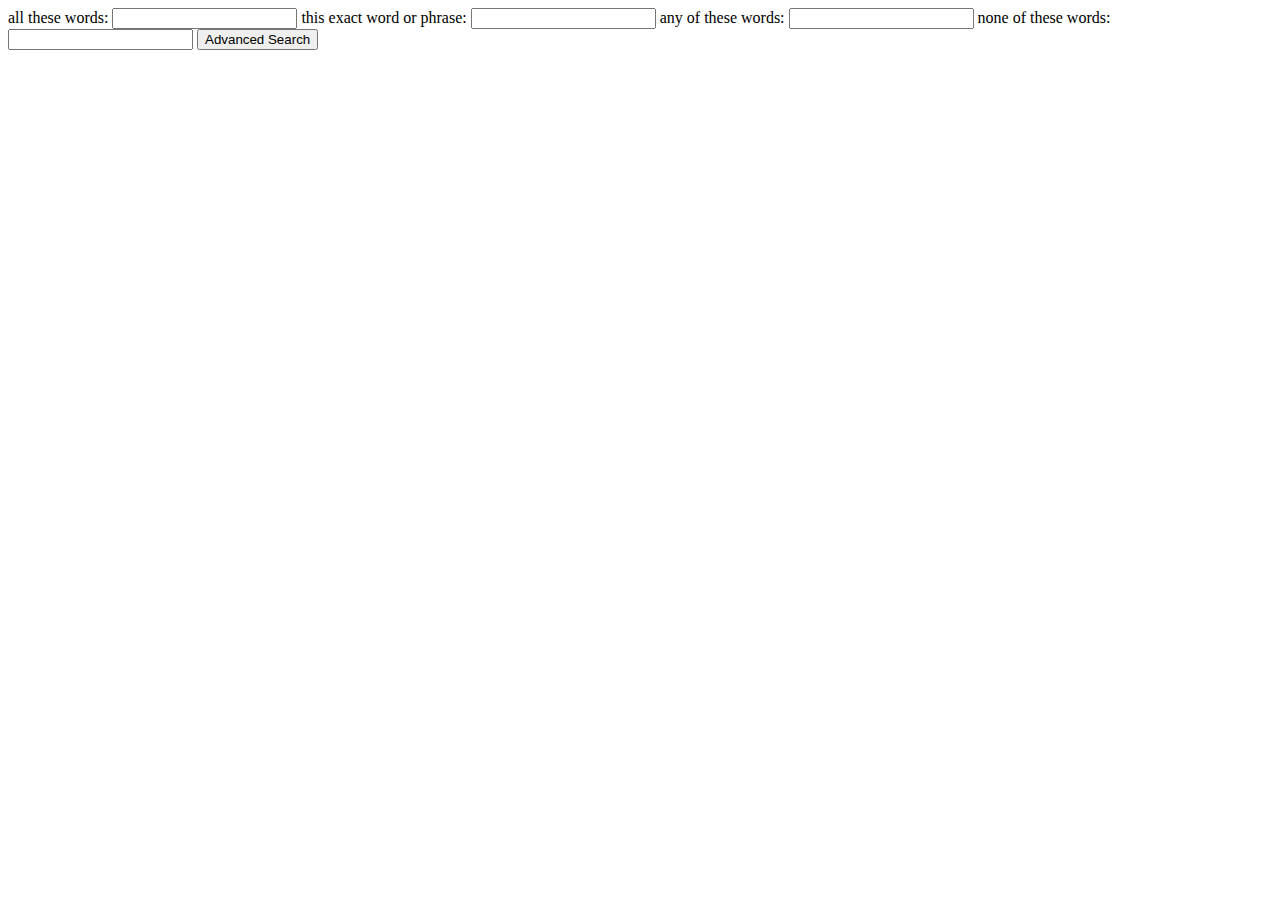
==== adv_search.html @ a60b2678 "First commit" ====
<!DOCTYPE html>
<html lang="en">
    <head>
        <title>Advanced Search</title>
    </head>
    <body>
        <form action="https://google.com/search">
            <label for="as_q">all these words:</label>
            <input type="text" name="as_q">
            <label for="as_epq">this exact word or phrase:</label>
            <input type="text" name="as_epq">
            <label for="">any of these words:</label>
            <input type="text" name="as_oq">
            <label for="">none of these words:</label>            
            <input type="text" name="as_eq">
            <input type="submit" value="Advanced Search">
        </form>
    </body>
</html>
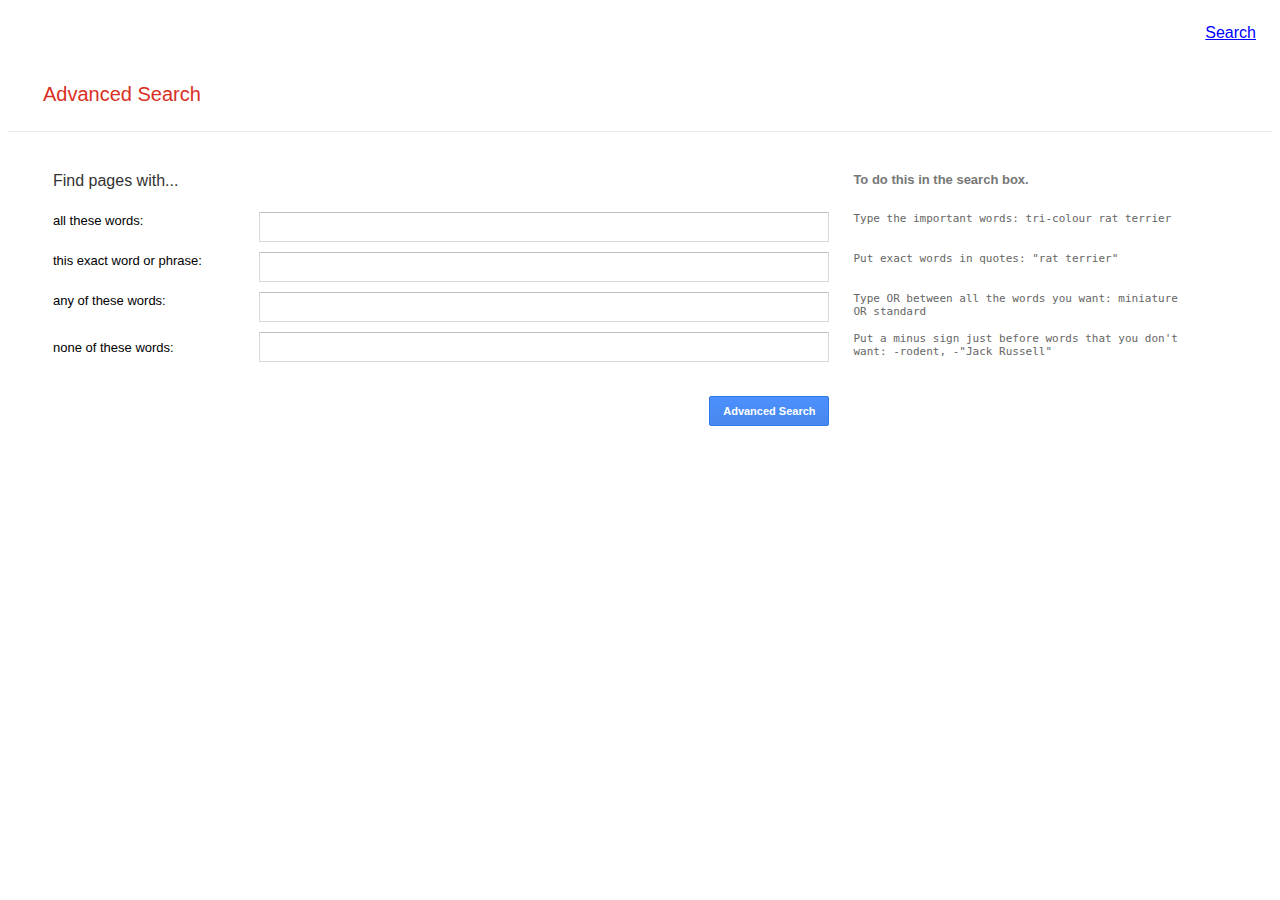
==== commit 3c48a765: "Finishes project search" ====
--- a/adv_search.html
+++ b/adv_search.html
@@ -1,19 +1,42 @@
 <!DOCTYPE html>
 <html lang="en">
+
     <head>
+        <link rel="stylesheet" href="static/styles.css">
+        <meta name="viewport" content="width=device-width, initial-scale=1.0">
         <title>Advanced Search</title>
     </head>
+
     <body>
-        <form action="https://google.com/search">
+        <div class="links-row">
+            <a href="index.html">Search</a>
+        </div>
+        <div class="appbar">
+            <label>Advanced Search</label>
+        </div>
+        <form class="adv-form" action="https://google.com/search">
+            <span class="header-1-span">Find pages with...</span>
+            <span class="header-2-span">&nbsp;</span>
+            <span class="header-3-span">To do this in the search box.</span>
+
             <label for="as_q">all these words:</label>
             <input type="text" name="as_q">
+            <span class="col-3-span">Type the important words: tri-colour rat terrier</span>
+
             <label for="as_epq">this exact word or phrase:</label>
             <input type="text" name="as_epq">
-            <label for="">any of these words:</label>
+            <span class="col-3-span">Put exact words in quotes: "rat terrier"</span>
+
+            <label for="as_oq">any of these words:</label>
             <input type="text" name="as_oq">
-            <label for="">none of these words:</label>            
+            <span class="col-3-span">Type OR between all the words you want: miniature OR standard</span>
+
+            <label for="as_eq">none of these words:</label>
             <input type="text" name="as_eq">
-            <input type="submit" value="Advanced Search">
+            <span class="col-3-span">Put a minus sign just before words that you don't want: -rodent, -"Jack Russell"</span>
+
+            <input class="adv-btn" type="submit" value="Advanced Search">
         </form>
     </body>
-</html>
+
+</html>--- a/static/styles.css
+++ b/static/styles.css
@@ -0,0 +1,199 @@
+* {
+  -webkit-box-sizing: border-box;
+          box-sizing: border-box;
+}
+
+body {
+  font-family: arial, sans-serif;
+}
+
+@media screen and (max-width: 1000px) {
+  .col-3-span,
+  .header-3-span {
+    display: none;
+  }
+}
+
+.search-btn {
+  border: 1px solid #f8f9fa;
+  background-color: #f8f9fa;
+  color: #3c4043;
+  font-size: 14px;
+  font-family: arial, sans-serif;
+  border-radius: 4px;
+  padding: 0px 16px;
+  margin: 11px 4px;
+  line-height: 27px;
+  height: 36px;
+  min-width: 54px;
+  text-align: center;
+  cursor: pointer;
+}
+
+.links-row {
+  display: -webkit-box;
+  display: -ms-flexbox;
+  display: flex;
+  -webkit-box-pack: end;
+      -ms-flex-pack: end;
+          justify-content: flex-end;
+  padding: 6px;
+}
+
+.links-row a {
+  color: blue;
+  padding: 10px;
+}
+
+.name-row {
+  display: -webkit-box;
+  display: -ms-flexbox;
+  display: flex;
+  -webkit-box-pack: center;
+      -ms-flex-pack: center;
+          justify-content: center;
+  padding: 100px 0px 0px;
+}
+
+.search-row {
+  display: -webkit-box;
+  display: -ms-flexbox;
+  display: flex;
+}
+
+.search-field {
+  -webkit-box-flex: 1;
+      -ms-flex: 1;
+          flex: 1;
+  background: #fff;
+  border: 1px solid #dfe1e5;
+  -webkit-box-shadow: none;
+          box-shadow: none;
+  border-radius: 24px;
+  z-index: 3;
+  height: 44px;
+  margin: 0 auto;
+  max-width: 584px;
+  outline-style: none;
+}
+
+.btn-row {
+  display: -webkit-box;
+  display: -ms-flexbox;
+  display: flex;
+  padding: 15px 0px 0px;
+  -webkit-box-pack: center;
+      -ms-flex-pack: center;
+          justify-content: center;
+}
+
+.search-btn:hover {
+  border: 1px solid #d9d7db;
+}
+
+.appbar {
+  color: #d93025;
+  font-size: 20px;
+  padding: 25px 35px;
+  border-bottom: 1px solid #ebebeb;
+}
+
+.header-1-span,
+.header-2-span,
+.header-3-span {
+  -ms-grid-row: 1;
+  -ms-grid-row-span: 1;
+  grid-row: 1 / 2;
+}
+
+.header-1-span {
+  font-size: 16px;
+  font-weight: 500;
+  color: #333;
+}
+
+.header-3-span {
+  font-size: 13px;
+  font-weight: 700;
+  color: #777;
+}
+
+.adv-form {
+  list-style-type: none;
+  display: -ms-grid;
+  display: grid;
+  -ms-grid-columns: 16% 50% auto;
+      grid-template-columns: 16% 50% auto;
+  -ms-grid-rows: (16px)[4];
+      grid-template-rows: repeat(4, 16px);
+  gap: 24px 24px;
+  max-width: 1140px;
+  min-width: 200px;
+  width: 96%;
+  margin: 40px 2% 0 45px;
+}
+
+.adv-form label {
+  -ms-grid-column: 1;
+  -ms-grid-column-span: 1;
+  grid-column: 1 / 2;
+  -ms-flex-item-align: center;
+      -ms-grid-row-align: center;
+      align-self: center;
+  font-size: 13px;
+}
+
+.adv-form input[type=text] {
+  -ms-grid-column: 2;
+  -ms-grid-column-span: 1;
+  grid-column: 2 / 3;
+  border-radius: 1px;
+  border: 1px solid #d9d9d9;
+  border-top: 1px solid #c0c0c0;
+  font-size: 13px;
+  height: 30px;
+  padding: 1px 8px;
+  outline-style: none;
+}
+
+.adv-form input[type=text]:focus {
+  border: 1px solid #4d90fe;
+}
+
+.adv-form .col-3-span {
+  -ms-grid-column: 3;
+  -ms-grid-column-span: 1;
+  grid-column: 3 / 4;
+  color: #666;
+  font-family: monospace;
+  font-size: 11px;
+}
+
+.adv-form .adv-btn {
+  -ms-grid-column: 2;
+  -ms-grid-column-span: 1;
+  grid-column: 2 / 3;
+  -ms-grid-column-align: end;
+      justify-self: end;
+  height: 30px;
+  width: 120px;
+  margin: 10px 0;
+  -webkit-box-shadow: none;
+          box-shadow: none;
+  background-color: #4d90fe;
+  background-image: -webkit-linear-gradient(top, #4d90fe, #4787ed);
+  border: 1px solid #3079ed;
+  color: #fff;
+  border-radius: 2px;
+  font-size: 11px;
+  font-weight: bold;
+  text-align: center;
+  white-space: nowrap;
+}
+
+.adv-form .adv-btn:hover {
+  background-color: #3079ed;
+  background-image: -webkit-linear-gradient(top, #3079ed, #3374dd);
+  border: 1px solid #1849e9;
+}
+/*# sourceMappingURL=styles.css.map */